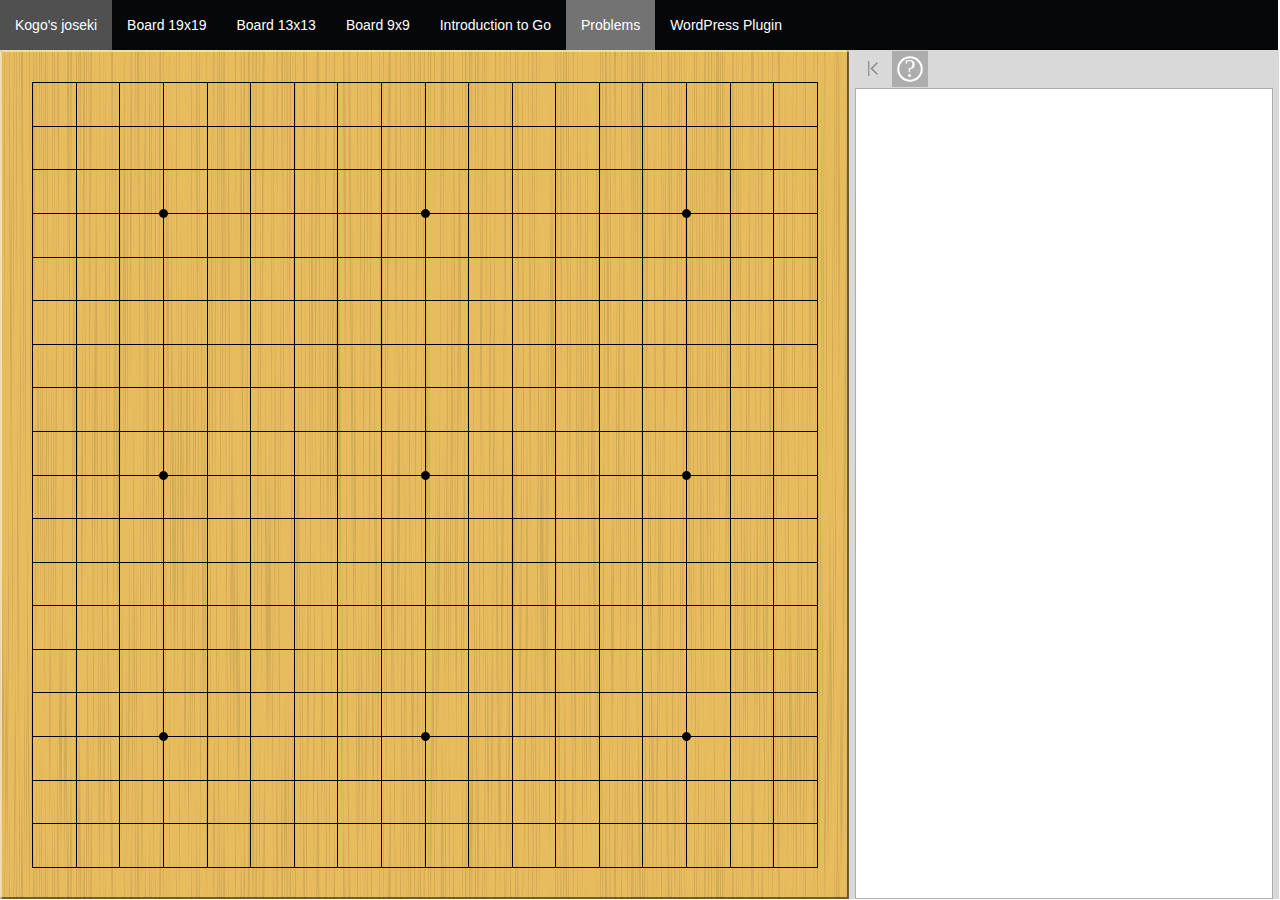
==== problems.html @ 53577fbe "Залита новая 0.10.4 версия" ====
<!DOCTYPE html>
<html>
<head lang="en">
    <meta charset="UTF-8">
    <title>Web Go/Baduk Board</title>
    <script type="text/javascript" language="JavaScript" src="javascripts/goboardmin.js"></script>
    <script type="text/javascript" language="JavaScript" src="javascripts/jquery-1.7.2.min.js"></script>
    <script type="text/javascript" language="JavaScript" src="javascripts/main.js"></script>
    <link rel="stylesheet" type="text/css" href="stylesheets/main.css">
    <link rel="icon" href="files/favicon.ico" type="image/x-icon">
</head>
<body></body>

<script>

    OnDocumentReadyProblems();

    var aSgfs = [];
    var g_nSgfIndex = 0;
    $(function ()
    {
        $.get('files/xxqj.sgf',function(sFile)
        {
            var nCurPos = -1;
            while (-1 !== (nCurPos = sFile.indexOf("(;GM[1]FF[3]SZ[19]", nCurPos + 1)))
            {
                var nNextPos = sFile.indexOf("(;GM[1]FF[3]SZ[19]", nCurPos + 1);
                if (-1 === nNextPos)
                    nNextPos = sFile.length;

                var sSgf = sFile.substr(nCurPos, nNextPos - nCurPos);
                aSgfs.push(sSgf);
            }

            if (aSgfs.length > 0)
            {
                g_nSgfIndex = 0;
                Load_Problem();
            }
        });
    });

    function Load_Problem()
    {
        GoBoardApi.Load_Sgf(oGameTree, aSgfs[g_nSgfIndex], {Auto : true});
    }

    function OnClickNextProblem()
    {
        if (aSgfs.length > 0)
        {
            g_nSgfIndex++;
            if (g_nSgfIndex >= aSgfs.length)
                g_nSgfIndex = 0;
            Load_Problem();
        }
    }

    function OnClickPrevProblem()
    {
        if (aSgfs.length > 0)
        {
            g_nSgfIndex--;
            if (g_nSgfIndex < 0)
                g_nSgfIndex = aSgfs.length - 1;
            Load_Problem();
        }
    }


    function Add_NextProblemButton()
    {
        var oInput = document.createElement("input");
        oInput.style.position = "absolute";
        oInput.style.top      = "1px";
        oInput.style.left     = "750px";
        oInput.style.height   = "30px";
        oInput.type           = "button";
        oInput.value          = "Next problem";
        oInput.onclick = OnClickNextProblem;

        var oInputPrev = document.createElement("input");
        oInputPrev.style.position = "absolute";
        oInputPrev.style.top      = "1px";
        oInputPrev.style.left     = "650px";
        oInputPrev.style.height   = "30px";
        oInputPrev.type           = "button";
        oInputPrev.value          = "Prev problem";
        oInputPrev.onclick = OnClickPrevProblem;

        var aBody = document.getElementsByTagName('body');

        if (aBody.length > 0)
        {
            var oBody = aBody[0];
            oBody.appendChild(oInput);
            oBody.appendChild(oInputPrev);
        }
    }
    Add_NextProblemButton();


</script>

</html>
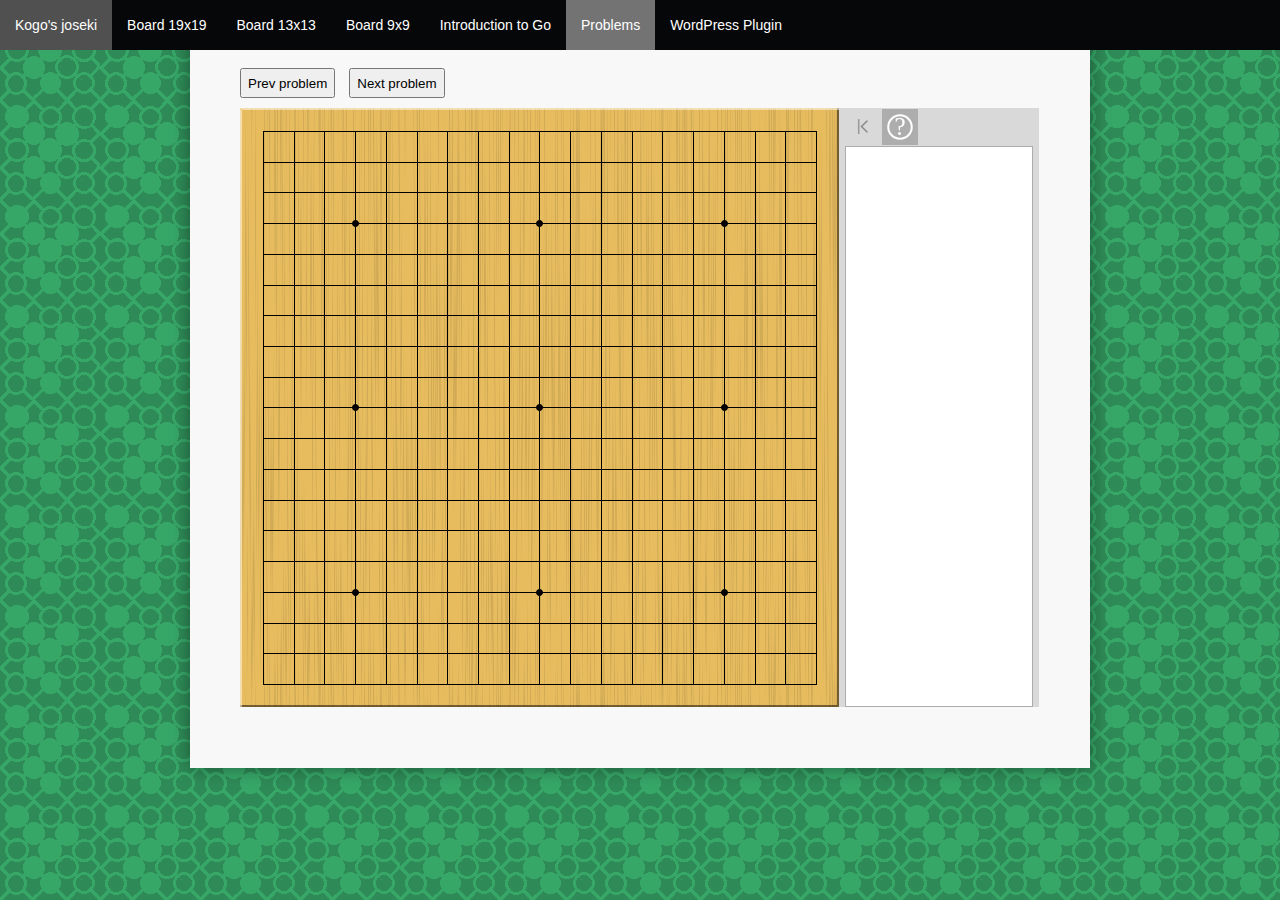
==== commit 9558e7d4: "Изменена страница с задачками." ====
--- a/problems.html
+++ b/problems.html
@@ -9,10 +9,10 @@
     <link rel="stylesheet" type="text/css" href="stylesheets/main.css">
     <link rel="icon" href="files/favicon.ico" type="image/x-icon">
 </head>
-<body></body>
+<body style='background: url("[data-uri]");'>
 
 <script>
-
+    var oGameTree = null;
     OnDocumentReadyProblems();
 
     var aSgfs = [];
@@ -42,7 +42,8 @@
 
     function Load_Problem()
     {
-        GoBoardApi.Load_Sgf(oGameTree, aSgfs[g_nSgfIndex], {Auto : true});
+        if (oGameTree)
+            GoBoardApi.Load_Sgf(oGameTree, aSgfs[g_nSgfIndex], {Auto : true});
     }
 
     function OnClickNextProblem()
@@ -67,39 +68,19 @@
         }
     }
 
+</script>
 
-    function Add_NextProblemButton()
-    {
-        var oInput = document.createElement("input");
-        oInput.style.position = "absolute";
-        oInput.style.top      = "1px";
-        oInput.style.left     = "750px";
-        oInput.style.height   = "30px";
-        oInput.type           = "button";
-        oInput.value          = "Next problem";
-        oInput.onclick = OnClickNextProblem;
+<div id="contentDivId" style="width:800px;margin: 0 auto; padding: 50px; box-shadow: 0 0 18px rgba(0, 0, 0, .4); background: #f8f8f8; overflow: hidden;">
 
-        var oInputPrev = document.createElement("input");
-        oInputPrev.style.position = "absolute";
-        oInputPrev.style.top      = "1px";
-        oInputPrev.style.left     = "650px";
-        oInputPrev.style.height   = "30px";
-        oInputPrev.type           = "button";
-        oInputPrev.value          = "Prev problem";
-        oInputPrev.onclick = OnClickPrevProblem;
-
-        var aBody = document.getElementsByTagName('body');
-
-        if (aBody.length > 0)
-        {
-            var oBody = aBody[0];
-            oBody.appendChild(oInput);
-            oBody.appendChild(oInputPrev);
-        }
-    }
-    Add_NextProblemButton();
+    <input type="button" style="position: relative; height: 30px; margin-right: 10px; margin-top: 10px;" value="Prev problem" onclick="OnClickPrevProblem();"/>
+    <input type="button" style="position: relative; height: 30px; margin-right: 10px; margin-top: 10px;" value="Next problem" onclick="OnClickNextProblem();"/>
+    <div style="position:relative;margin-top: 10px;margin-bottom: 10px;" id="idGameTreeProblem"></div>
+    <script>
+        oGameTree = GoBoardApi.Embed('idGameTreeProblem', {boardMode : 'problems', width : '800'});
+        Load_Problem();
+    </script>
 
 
-</script>
-
+</div>
+</body>
 </html>
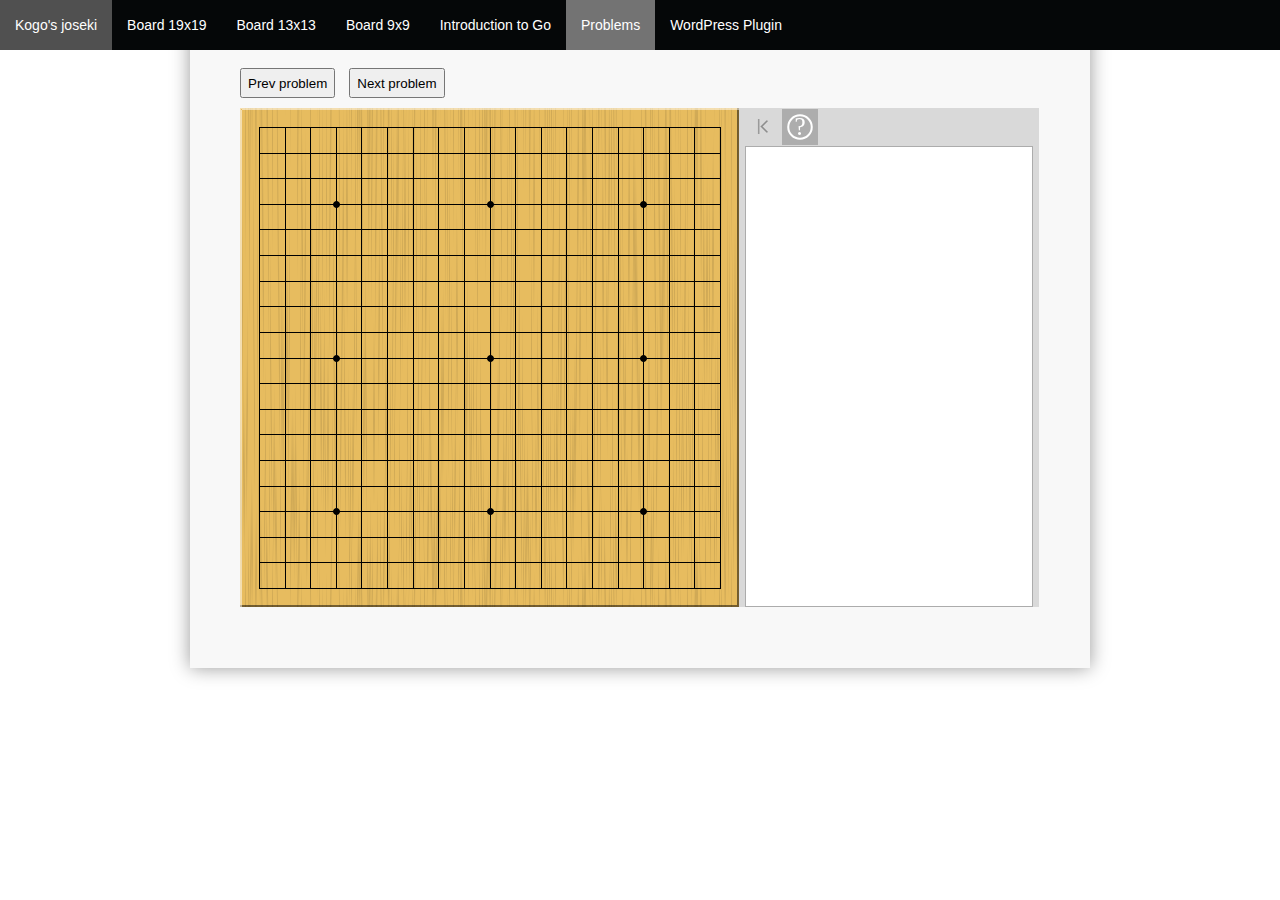
==== commit 2a55d6b6: "Неправильно записывался размер в стиль." ====
--- a/problems.html
+++ b/problems.html
@@ -9,7 +9,7 @@
     <link rel="stylesheet" type="text/css" href="stylesheets/main.css">
     <link rel="icon" href="files/favicon.ico" type="image/x-icon">
 </head>
-<body style='background: url("[data-uri]");'>
+<body>
 
 <script>
     var oGameTree = null;
@@ -43,7 +43,11 @@
     function Load_Problem()
     {
         if (oGameTree)
+        {
             GoBoardApi.Load_Sgf(oGameTree, aSgfs[g_nSgfIndex], {Auto : true});
+            document.getElementById("idGameTreeProblem").style.height = Math.floor(GoBoardApi.Get_DivHeightByWidth(oGameTree, 700)) + "px";
+            GoBoardApi.Update_Size(oGameTree);
+        }
     }
 
     function OnClickNextProblem()
